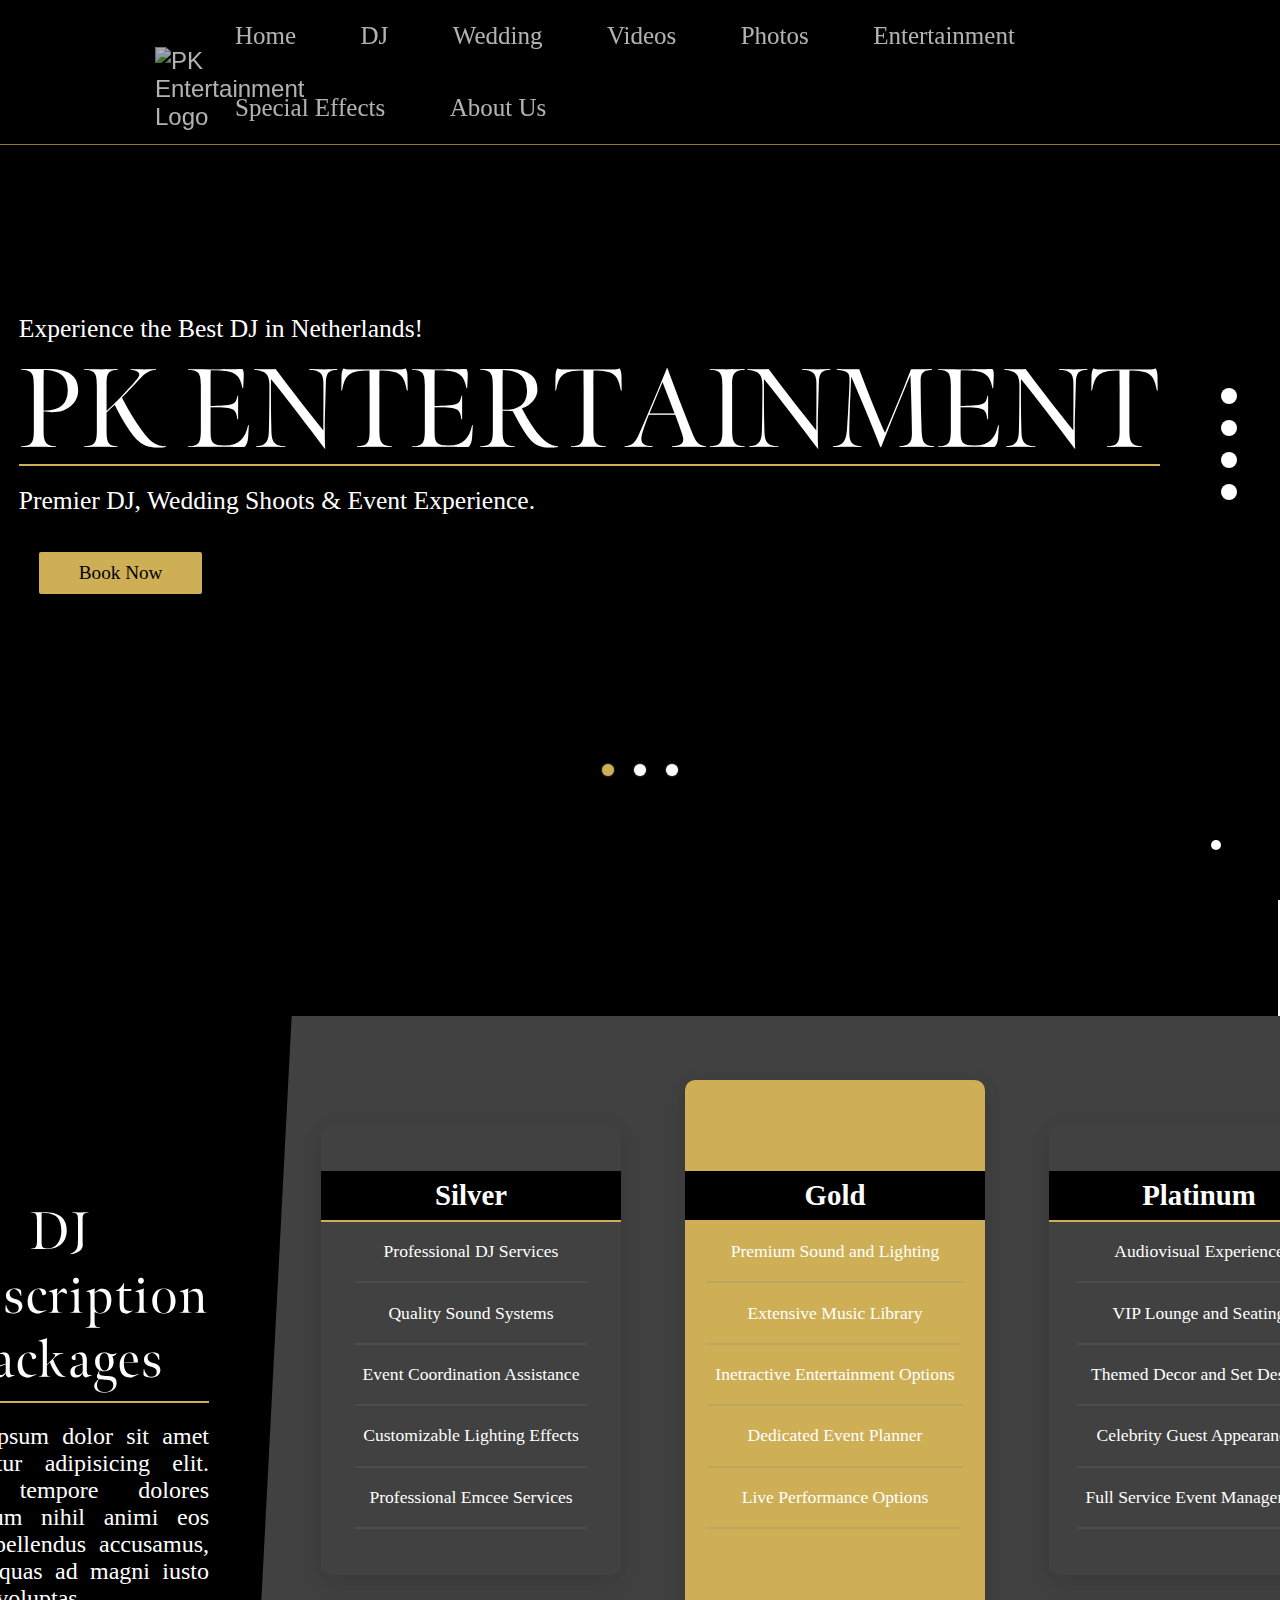
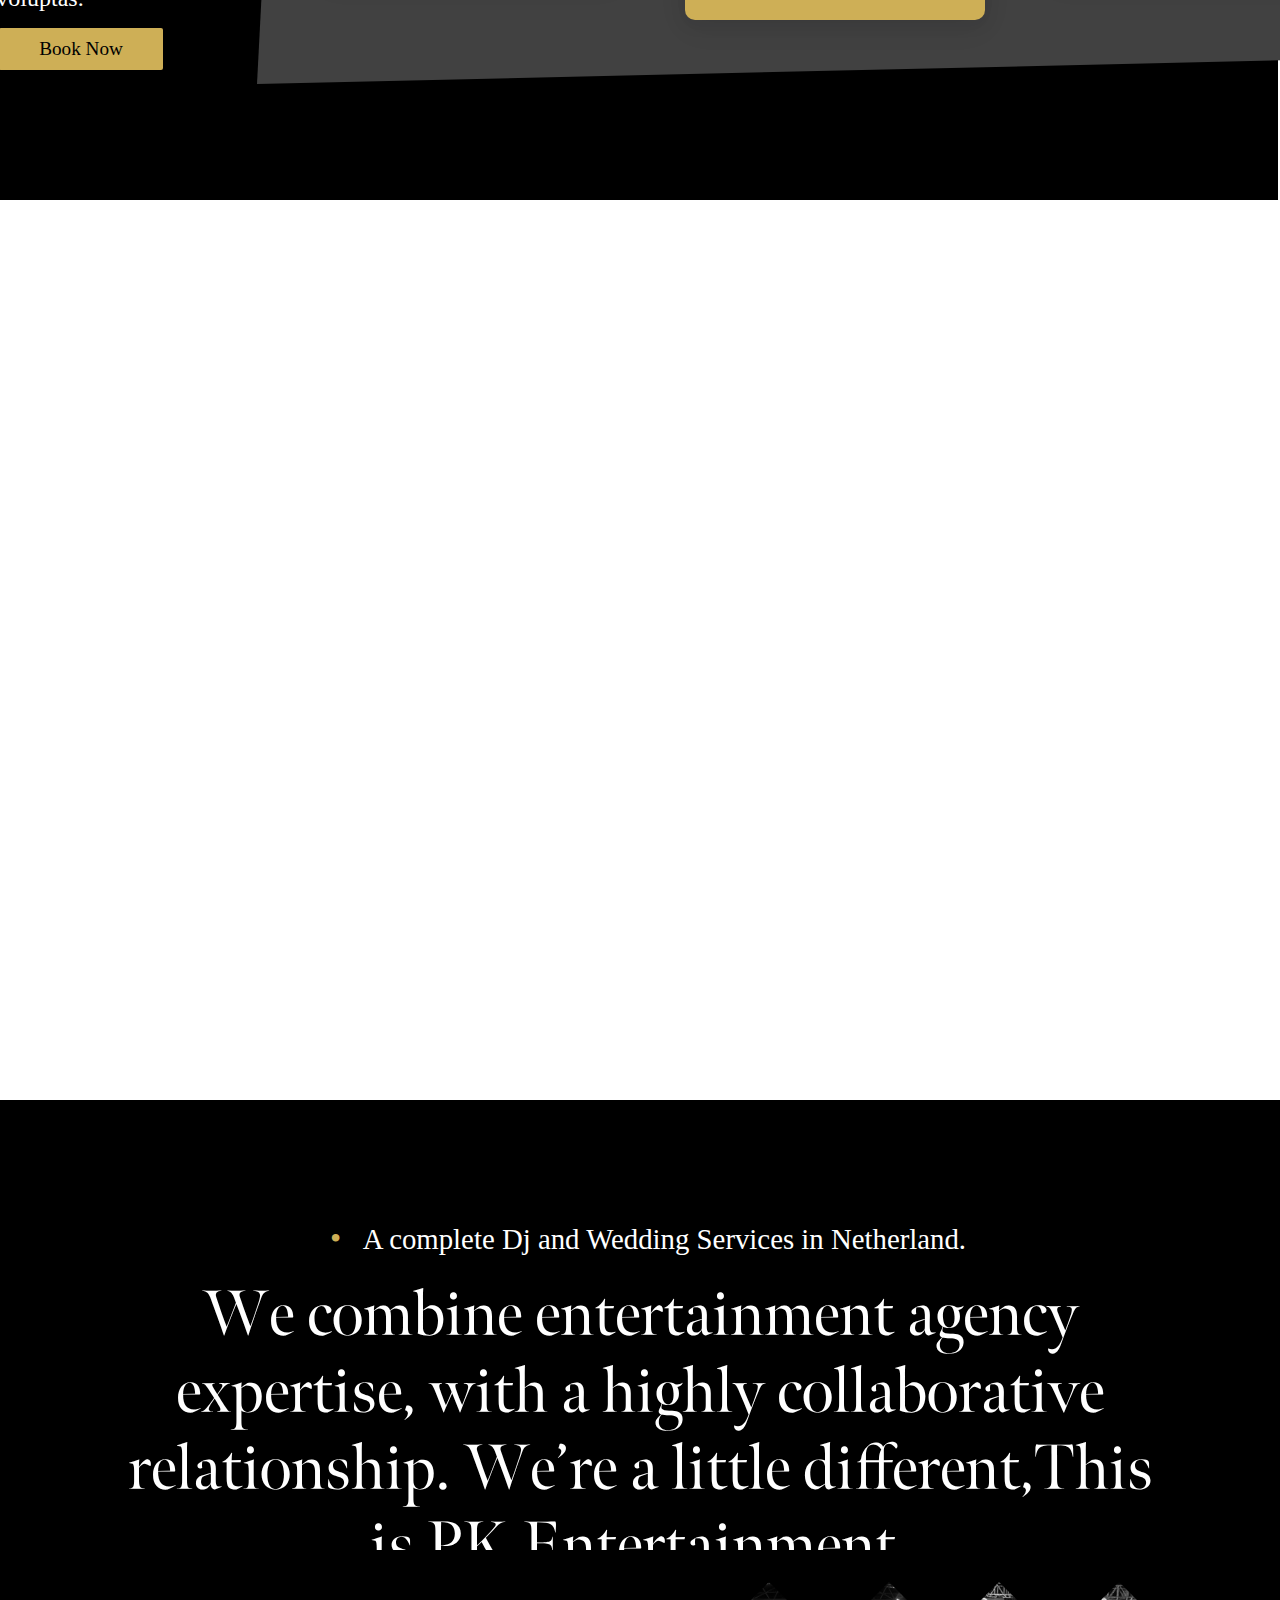
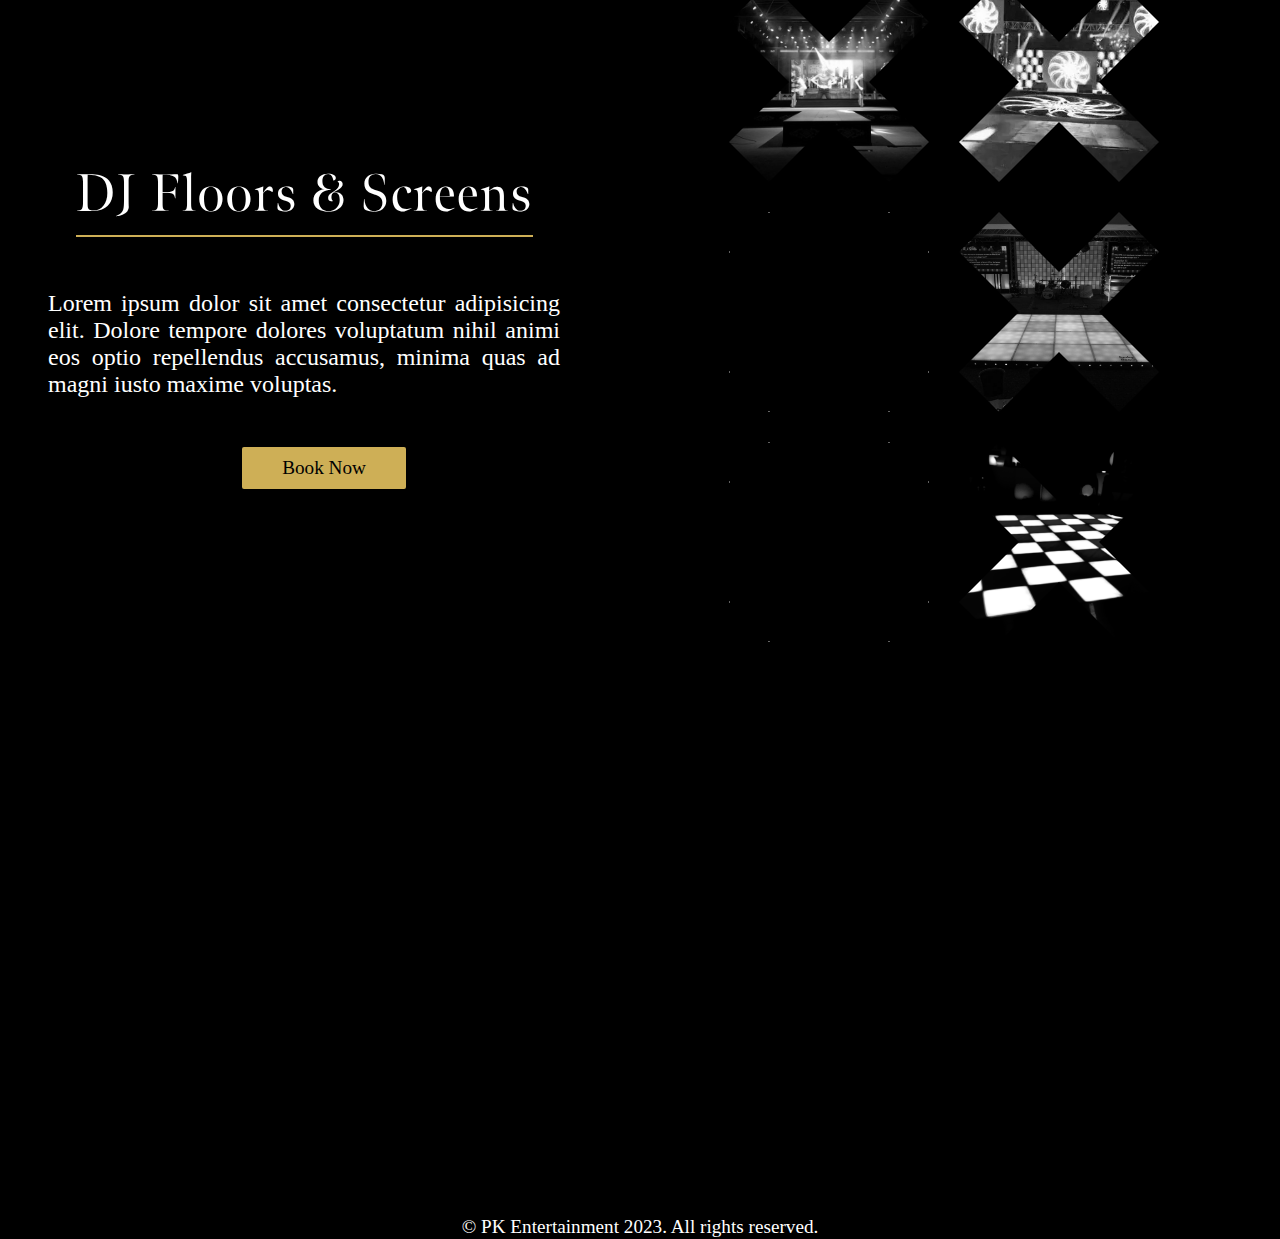
==== index.html @ a58363ce "Update index.html" ====
<!DOCTYPE html>
<html lang="en">

<head>
    <meta charset="UTF-8">
    <meta name="viewport" content="width=device-width, initial-scale=1.0">
    <meta name="description" content="Brief project description">
    <meta name="keywords" content="project, key, words">
    <meta name="author" content="Your Name">
    <title>PK ENTERTAINMENT DJ</title>
    <link rel="icon" href="https://i.postimg.cc/yYd5g7Jz/PK-Entertainment-Logo.png" type="image/png">
    <link rel="stylesheet" href="./css/style2.css">
    <link href="https://cdn.jsdelivr.net/npm/remixicon@3.5.0/fonts/remixicon.css" rel="stylesheet">
    <link rel="stylesheet" href="https://cdn.jsdelivr.net/npm/swiper@10/swiper-bundle.min.css" />
    <!-- Additional meta tags, stylesheets, or scripts go here -->
</head>

<body>
    <header>
        <figure>
            <img src="https://i.postimg.cc/yYd5g7Jz/PK-Entertainment-Logo.png" alt="PK Entertainment Logo">
        </figure>
        <nav>
            <ul>
                <li><a href="#home">Home</a></li>

                <li>
                    <a href="#about">DJ</a>
                    <ul class="submenu">
                        <li><a href="#DJ-packages">Packages</a></li>
                        <li><a href="#DJ-floors">Floors</a></li>
                        <li><a href="#DJ-floors">Screen</a></li>
                        <li><a href="#DJ-floors">Rentals</a></li>
                    </ul>
                </li>

                <li>
                    <a href="#wedding">Wedding</a>
                    <ul class="submenu">
                        <li><a href="./wedding.html">Pre-Wedding Shoots</a></li>
                        <li><a href="#">Videos</a></li>
                        <li><a href="#">Photography</a></li>
                    </ul>
                </li>

                <li>
                    <a href="#services">Videos
                        <ul class="submenu">
                            <li><a href="#">Wedding</a></li>
                            <li><a href="#">Events</a></li>
                            <li><a href="#">Music</a></li>
                            <li><a href="#">Promo</a></li>
                        </ul>
                    </a>
                </li>
                <li>
                    <a href="#contact">Photos</a>
                    <ul class="submenu">
                        <li><a href="#">Wedding</a></li>
                        <li><a href="#">Events</a></li>
                        <li><a href="#">Music</a></li>
                        <li><a href="#">Promo</a></li>
                    </ul>
                </li>
                <li>
                    <a href="#entertainment">Entertainment</a>
                    <ul class="submenu">
                        <li><a href="#">Dhol</a></li>
                        <li><a href="#">Bhangra</a></li>
                        <li><a href="#">Saxophone</a></li>
                        <li><a href="#">Live Band</a></li>
                        <li><a href="#">Belly Dance</a></li>
                        <li><a href="#">Bollywood Dance</a></li>
                    </ul>
                </li>
                <li>
                    <a href="#specialeffects">Special Effects</a>
                    <ul class="submenu">
                        <li><a href="#">Sparker</a></li>
                        <li><a href="#">CO2 Gun & CO2Z</a></li>
                        <li><a href="#">Confettie</a></li>
                        <li><a href="#">Belly Dance</a></li>
                        <li><a href="#">Smoke Machine</a></li>
                    </ul>
                </li>
                <li><a href="#aboutus">About Us</a></li>
            </ul>
        </nav>

    </header>
    <nav class="navbar">
        <!-- <div class="logo"> -->


        <!-- </div> -->

        <!-- <div class="homeicons">
            <i class="ri-instagram-line"></i>
            <i class="ri-linkedin-fill"></i>
            <i class="ri-youtube-fill"></i>
            <i class="ri-facebook-fill"></i>
        </div> -->
        <div class="hamburger">
            <span class="bar"></span>
            <span class="bar"></span>
            <span class="bar"></span>
        </div>
    </nav>

    <div id="main">
        <section class="PK-Homepage">
            <video class="video-slide active" src="../public/Dj2.mp4" autoplay muted loop></video>
            <video class="video-slide" src="../public/photography.mp4" autoplay muted loop></video>
            <video class="video-slide" src="../public/event2.mp4" autoplay muted loop></video>
            <i class="ri-question-answer-fill"></i>
            <!-- <div class="overlay"></div> -->
            <div class="PKhomepageContents">
                <div class="content active">
                    <h2>Experience the Best DJ in Netherlands!</h2>
                    <h1>PK ENTERTAINMENT</h1>
                    <h2>Premier DJ, Wedding Shoots & Event Experience.</h2>
                    <button>Book Now</button>
                </div>
                <div class="content">
                    <h2>Experience the Best Photography in Netherlands!</h2>
                    <h1>PK ENTERTAINMENT</h1>
                    <h2>Premier DJ, Wedding Shoots & Event Experience.</h2>
                    <button>Book Now</button>
                </div>
                <div class="content">
                    <h2>Experience the Best Event Management in Netherlands!</h2>
                    <h1>PK ENTERTAINMENT</h1>
                    <h2>Premier DJ, Wedding Shoots & Event Experience.</h2>
                    <button>Book Now</button>
                </div>
                <div class="homeicons">
                    <i class="ri-instagram-line"></i>
                    <i class="ri-linkedin-fill"></i>
                    <i class="ri-youtube-fill"></i>
                    <i class="ri-facebook-fill"></i>
                </div>
            </div>
            <div class="slider-navigation">
                <div class="nav-btn active"></div>
                <div class="nav-btn"></div>
                <div class="nav-btn"></div>
            </div>
            <i class="ri-arrow-down-line"></i>
        </section>

        <section id="DJ-packages">
            <div class="DJ-packagesDetails">
                <h2>DJ Subscription Packages</h2>
                <h5>Lorem ipsum dolor sit amet consectetur adipisicing elit. Dolore tempore dolores voluptatum nihil
                    animi eos optio repellendus accusamus, minima quas ad magni iusto maxime voluptas.</h5>
                <button>
                    Book Now
                </button>
            </div>
            <div class="subscriptions">
                <div class="box">
                    <h2>Silver</h2>
                    <ul>
                        <li>
                            <h3>Professional DJ Services</h3>
                        </li>
                        <li>
                            <h3>Quality Sound Systems</h3>
                        </li>
                        <li>
                            <h3>Event Coordination Assistance</h3>
                        </li>
                        <li>
                            <h3>Customizable Lighting Effects</h3>
                        </li>
                        <li>
                            <h3>Professional Emcee Services</h3>
                        </li>

                    </ul>
                </div>
                <div class="box">
                    <h2>Gold</h2>
                    <ul>
                        <li>
                            <h3>Premium Sound and Lighting</h3>
                        </li>
                        <li>
                            <h3>Extensive Music Library</h3>
                        </li>
                        <li>
                            <h3>Inetractive Entertainment Options</h3>
                        </li>
                        <li>
                            <h3>Dedicated Event Planner</h3>
                        </li>
                        <li>
                            <h3>Live Performance Options</h3>
                        </li>
                    </ul>
                </div>
                <div class="box">
                    <h2>Platinum</h2>
                    <ul>
                        <li>
                            <h3>Audiovisual Experience</h3>
                        </li>
                        <li>
                            <h3>VIP Lounge and Seating</h3>
                        </li>
                        <li>
                            <h3>Themed Decor and Set Design</h3>
                        </li>
                        <li>
                            <h3>Celebrity Guest Appearances</h3>
                        </li>
                        <li>
                            <h3>Full Service Event Management</h3>
                        </li>
                    </ul>
                </div>
            </div>
        </section>

        <section>
            <div id="videocontent">
            </div>
        </section>

        <section class="shortabout">
            <div class="sub-shortaboutdiv">
                <h2> <span>•</span> A complete Dj and Wedding Services in Netherland.</h2>
                <h3>We combine entertainment agency expertise, with a
                    highly collaborative relationship. We’re
                    a little different,This is PK Entertainment.
                </h3>
            </div>
        </section>

        <section id="DJ-floors">
            <div class="DJ-packagesDetails">
                <h2>DJ Floors & Screens</h2>
                <h5>Lorem ipsum dolor sit amet consectetur adipisicing elit. Dolore tempore dolores voluptatum nihil
                    animi eos optio repellendus accusamus, minima quas ad magni iusto maxime voluptas.</h5>
                <button>
                    Book Now
                </button>
            </div>
            <div class="floorsImagesDiv">
                <div class="floors-images">
                    <img src="../public/pics/01.jpg" alt="">
                </div>
                <div class="floors-images">
                    <img src="../public/pics/02.webp" alt="">
                </div>
                <div class="floors-images">
                    <img src="../public/pics/03.jpg" alt="">
                </div>
                <div class="floors-images">
                    <img src="../public/pics/04.jpg" alt="">
                </div>
                <div class="floors-images">
                    <img src="https://i.gifer.com/7SBh.gif" alt="">
                </div>
                <div class="floors-images">
                    <img src="../public/pics/06.jpeg" alt="">
                </div>
            </div>
        </section>


        <section id="Blogshome">
            <h4>Recent Blogs & Mashups</h4>
            <div id="maine">

                <!-- Loader -->
                <div id="loaderContainer" class="loader-container">
                    <div class="loader"></div>
                </div>

                <!-- Swiper -->
                <div class="swiper mySwiper">
                    <div id="image-container" class="swiper-wrapper">

                    </div>
                    <div class="swiper-pagination"></div>
                </div>

                <!-- Swiper JS -->
            </div>
        </section>

    </div>

    <footer>
        <p>&copy; PK Entertainment 2023. All rights reserved.</p>
    </footer>
    <script src="https://cdn.jsdelivr.net/npm/swiper@10/swiper-bundle.min.js"></script>
    <script src="../js/script.js"></script>
    <script src="../js/navbar.js"></script>
    <!-- Additional scripts or links to scripts go here -->

</body>

</html>
---- css/style2.css ----
*{
    margin: 0;
    padding: 0;
    box-sizing: border-box;
    outline: none;
}

body,html{
    height: 100%;
    width: 100%;
    font-family: "Oswald", sans-serif;
    scroll-behavior: smooth;
}

@font-face {
    font-family: "FSP DEMO - Dashiell Fine";
    src: url("../fonts/Fontspring-DEMO-dashiellfine-regular-2.woff") format("woff");
    font-weight: normal;
    font-style: normal;
  }
  
  @font-face {
    font-family: "MenoBanner";
    src: url("../fonts/MenoBanner-Regular.woff") format("woff");
    font-weight: normal;
    font-style: normal;
  }


figure {
    height: 50px;
    margin-left: 55px;
    width: 50px;
    color: white;
    font-size: 1.5em;
    z-index: 9999;
  }
  
  figure img {
    height: 100%;
    width: 100%;
  }

header{
    position: fixed;
    display: flex;
    align-items: center;
    justify-content: space-between;
    width: 100%;
    padding: 0 100px;
    border-bottom: 1px solid #ceaf56;
    z-index: 999;
  background-color: rgb(0, 0, 0);
  opacity: 0.7;

}

header ul li{
    display: inline-block;
    list-style: none;
    margin: 0 30px;
}

header ul li:last-child{
    margin-right: 0;
}

header ul li a{
    text-decoration: none;
    color: #ffffff;
    padding: 22px 0;
    display: inline-block;
    transition: all ease 0.3s;
  font-family: "FSP DEMO - Dashiell Fine";
  font-weight: 100;

    font-size: 25px;
}

header ul li a:hover{
    color: #ceaf56;
}

/* Submenu style  */

header ul .submenu{
    position: absolute;
    width: 220px;
    background-color: #000000;
    box-shadow: 0 20px 45px #00000020;
    margin-top: -200px;
    opacity: 0;
    z-index: -999;
    transition: all ease 0.5s;
}

header ul li:hover .submenu{
    z-index: 99;
    opacity: 1;
    margin-top: 0;
}

header ul .submenu li{
    margin: 0;
    width: 100%;
}

header ul .submenu li a{
    padding: 15px 20px;
    display: inline-block;
    width: 100%;
    font-size: 20px;
}






.PK-Homepage {
    position: relative;
    height: 100vh;
    width: 100%;
    /* background-image: url("https://images.unsplash.com/photo-1517814761483-6769dab4e9c0?ixlib=rb-4.0.3&ixid=M3wxMjA3fDB8MHxwaG90by1wYWdlfHx8fGVufDB8fHx8fA%3D%3D&auto=format&fit=crop&w=1374&q=80"); */
    /* background-size: cover; */
    /* background-position: center; */
    background-color: #ceaf56;
    overflow: hidden;
    display: flex;
    align-items: center;
    justify-content: center;
    flex-direction: column;
  }

  .PK-Homepage:before{
    z-index: 777;
    content: "";
    position: absolute;
    background:#ceaf56;
    width: 100%;
  }
  
  .PK-Homepage video{
    z-index: 000;
    position: absolute;
    top: 0;
    left: 0;
    width: 100%;
    height: 100%;
    object-fit: cover;
  
  }
  
  .overlay {
    position: absolute;
    height: 100%;
    width: 100%;
    background-color: black;
    opacity: 0.6;
    z-index: 1;
  }

  .PKhomepageContents{
    display: flex;
    align-items: center;
    justify-content: space-around;
    width: 100%;
  }
  
  .content {
    position: relative;
    /* display: inline-block; */
    text-align: start;
    z-index: 9;
    display: none;
  }
  .content.active{
    display: block;
  }
   h1 {
    font-family: "MenoBanner";
    display: inline-block;
    line-height: 0.9em;
    color: white;
    font-size: 7rem;
    font-weight: 200;
    border-bottom: 2px solid #ceaf56;
    margin: 0;
    z-index: 99999;
  }
  
  .content h2 {
    font-family: "FSP DEMO - Dashiell Fine";
    color: white;
    font-size: 1.6rem;
    font-weight: 300;
    margin: 20px 0;
  }
  
   button {
    position: relative;
    padding: 10px 40px;
    font-size: 1.2rem;
    font-family: "FSP DEMO - Dashiell Fine";
    background-color: #ceaf56;
    border: none;
    border-radius: 2px;
    left: 20px;
    margin-top: 1rem;
    cursor: pointer;
  }

  button:hover{
    background-color: white;
    color: #000;
  }
  
  .slider-navigation{
    z-index: 888;
    position: relative;
    display: flex;
    justify-content: center;
    align-items: center;
    transform: translateY(80px);
    top: 10vh;
    /* margin-bottom: 1px; */
  }

  .slider-navigation .nav-btn{
    width: 12px;
    height: 12px;
    background: #fff;
    border-radius: 50%;
    cursor: pointer;
    box-shadow: 0 0 2px rgba(255, 255, 255, 0.5);
    transition: 0.3s ease;
  }

  .slider-navigation .nav-btn.active{
    background: #ceaf56;
  }

  .slider-navigation .nav-btn:not(:last-child){
    margin-right: 20px;
  }

  .slider-navigation .nav-btn:hover{
    transform: scale(1.2);
  }

  .video-slide{
    position: absolute;
    width: 100%;
    clip-path: circle(0% at 0 50%);
  }

  .video-slide.active{
    clip-path: circle(150% at 0 50%);
    transition: 2s ease;
    transition-property: clip-path;
  }

  .ri-question-answer-fill {
    position: fixed;
    left: 100px;
    bottom: 60px;
    font-size: 3rem;
    color: #fff;
    z-index: 99;
  }
  
  .ri-arrow-down-line {
    position: absolute;
    bottom: 5%;
    left: 95%;
    transform: translate(-50%, -50%);
    font-size: 2rem;
    color: #fff;
    padding: 5px;
    border-radius: 50%;
    color: #000;
    background-color: #fff;
    z-index: 99;
  }
  
  #videocontent {
    height: 100vh;
    width: 100%;
    overflow: hidden;
    background-image: url("https://images.unsplash.com/photo-1623099405608-83508f309cc2?ixlib=rb-4.0.3&ixid=M3wxMjA3fDB8MHxwaG90by1wYWdlfHx8fGVufDB8fHx8fA%3D%3D&auto=format&fit=crop&w=2070&q=80");
  }
  
  iframe {
    width: 300%;
    height: 100%;
    margin-left: -100%;
    border: none;
  }
  
  .videoevent-div {
    position: relative;
    overflow: hidden;
    height: 110%;
    width: 100%;
    background-color: transparent;
    pointer-events: none;
    box-shadow: rgba(241, 3, 3, 0.35) 0px 5px 15px;
  }
  
  .shortabout {
    position: relative;
    height: 50vh;
    width: 100%;
    background-color: #896caa;
    display: flex;
    align-items: center;
    justify-content: center;
    overflow: hidden;
  }
  
  .sub-shortaboutdiv {
    position: relative;
    height: 100%;
    width: 100%;
    background-color: rgb(0, 0, 0);
    padding: 100px;
    text-align: center;
  }
  
  .shortabout h2 {
    font-family: "FSP DEMO - Dashiell Fine";
    color: white;
    font-size: 1.8rem;
    font-weight: 100;
    margin: 20px 0;
    display: inline-block;
    text-align: center;
  }
  
  .shortabout span {
    font-size: 2rem;
    margin: 0 1rem;
    color: #ceaf56;
  }
  
  .shortabout h3 {
    font-family: "MenoBanner";
    color: white;
    font-size: 4rem;
    font-weight: 100;
    text-align: center;
    margin: 0;
  }
  
  #Newsletter {
    position: relative;
    /* height: 40vh; */
    width: 100%;
    display: flex;
    align-items: flex-start;
    justify-content: space-around;
    background-color: #1a1717;
    z-index: 999;
    overflow: hidden;
  }
  
  #Newsletter h2 {
    font-family: "MenoBanner";
    display: inline-block;
    line-height: 0.9em;
    color: white;
    font-size: 2rem;
    font-weight: 200;
    border-bottom: 2px solid #ceaf56;
    margin: 0;
  }
  
  .homeicons {
    margin: 1rem;
    display: flex;
    align-items: center;
    justify-content: center;
    flex-direction: column;
    z-index: 999;
    cursor: pointer;
  }

  .clmn .homeicons{
    flex-direction: row;
  }
  
  .homeicons i {
    font-size: 1.3rem;
    margin: 0.5rem;
    padding: 0.5rem;
    background-color: #fff;
    border-radius: 50%;
    color: #000;
  }
  
  .col1 {
    display: flex;
    align-items: center;
    justify-content: center;
    flex-direction: column;
  }
  
  .clmn {
    color: #fff;
  }
  
  .clmn h3 {
    font-family: "MenoBanner";
    font-weight: 500;
    font-size: 1.8rem;
    color: #ceaf56;
  }
  
  .clmn h5 {
    font-family: "FSP DEMO - Dashiell Fine";
    font-weight: 200;
    font-size: 1rem;
    cursor: pointer;
  }
  
  #newsletterbtn {
    display: flex;
    align-items: center;
    justify-content: center;
    flex-direction: column;
  }
  
  #newsletterbtn input {
    background: none;
    border: none;
    border-bottom: 1px solid #fff;
    text-align: center;
    font-size: 1rem;
    color: white;
    font-family: "FSP DEMO - Dashiell Fine";
    padding: 0.5rem 1rem;
  }
  
  #newsletterbtn button {
    margin: 0.5rem;
    padding: 0.5rem 1rem;
    font-family: "MenoBanner";
    cursor: pointer;
  }
  
  footer {
    text-align: center;
    background-color: black;
    color: #fff;
    padding: 0.1rem;
    font-size: 1.2rem;
    font-family: "FSP DEMO - Dashiell Fine";
  }
  
  .packagesDetails {
    height: 100vh;
    width: 100%;
    display: flex;
    align-items: center;
    justify-content: center;
    flex-direction: column;
    background-color: rgb(255, 255, 255);
  }
  
  .packagesDetails h1 {
    font-size: 4rem;
    margin-top: 8rem;
    color: #000;
  }
  
  



  /* Dj Packages css  */

  #DJ-packages{
    height: 100vh;
    background-color: #000000;
    display: flex;
    align-items: center;
    justify-content: center;
    border-right: 2px solid white;
    padding: 0 20px;
  }

  .DJ-packagesDetails{
    height: 450px;
    width: 800px;
    /* background-color: #636262; */
    padding:3rem;
    /* border-radius: 50px 10px; */
    
    display: flex;
    align-items: center;
    justify-content: space-between;
    flex-direction: column;
  }

  #DJ-floors{
    display: flex;
  }


  .DJ-packages h2,.DJ-packagesDetails h2{
    font-family: "MenoBanner";
    color: rgb(255, 255, 255);
    font-size: 3.3rem;
    letter-spacing: 2px;
    font-weight: 300;
    padding: 0.5rem 0;
    margin: 20px 0;
    text-align: center;
    border-bottom: 2px solid #ceaf56;
  }

  .DJ-packages h5, .DJ-packagesDetails h5{
    font-size: 1.5rem;
    text-align: justify;
    font-family: "FSP DEMO - Dashiell Fine";
    color: rgb(255, 255, 255);
    font-weight: 300;
  }

  .subscriptions {
    display: flex;
    align-items: center;
    justify-content: center;
    background-color: #414141;
    padding: 2rem;
    cursor: pointer;
    transition: 2s ease;
    clip-path: polygon(3% 0, 100% 0%, 100% 96%, 0% 100%);
  }
  /* .subscriptions:hover{
    clip-path: polygon(25% 0%, 100% 0%, 100% 100%, 25% 100%, 0% 50%);
    transition: 2s ease;
  } */
  .box {
    height: 450px;
    width: 300px;
    margin: 2rem;
    text-align: center;
    /* padding: 2rem; */
    box-shadow: rgba(17, 17, 26, 0.1) 0px 4px 16px, rgba(17, 17, 26, 0.05) 0px 8px 32px;
    background-color: #000000;
    display: flex;
    align-items: center;
    justify-content: center;
    flex-direction: column;
    border-radius: 10px;
    transition: 1s ease-in-out;
  }
  
  .box ul {
    text-align: center;
    padding: 0;
  }

  .box ul li{
    text-decoration: none;
    list-style: none;
  }

  .box h2 {
    background-color: #000000;
    width: 100%;
    font-size: 1.8rem;
    padding: 0.5rem 0;
    color: #fff;
    font-family: "FSP DEMO - Dashiell Fine";
    border-bottom: 2px solid #ceaf56;
    /* border-radius: 10px; */
  }
  
  .box ul li h3 {
    text-align: center;
    color: #fff;
    padding: 1.2rem 0.5rem;
    border-bottom: 2px solid rgba(124, 124, 124, 0.2);
    font-family: "FSP DEMO - Dashiell Fine";
    font-size: 1.1rem;
    font-weight: 100;
    transition: 1s ease-in-out;
  }
  
  .box:hover{
    background-color: #ffffff;
    color: rgb(0, 0, 0);
    transform: scale(1.1); 
}

.box:hover h3{
    font-size: 1.2rem; 
    font-weight: 500;
    color: #000;
    border-bottom: 1px solid black; /* Change rgba(124, 124, 124, 0.2) to black */
}
  .box:hover h2{
    border-bottom: none;
  }
  .box:not(:hover) {
    background-color: initial; /* Apply default color for non-hovered boxes */
}
  .box:nth-child(2) {
    height: 60vh;
    background-color: #ceaf56;
  }

  
  .box:nth-child(2) h2 {
    width: 100%;
    background-color: rgb(0, 0, 0);
    color: #fffefe;
  }
  
  #DJ-floors{
    /* height: 80vh; */
    background-color: #000;
    display: flex;
    align-items: center;
    justify-content: center;
    color: #fff;
  }

  .floorsImagesDiv{
    width: 900px;
    padding: 2rem;
    display: flex;
    align-items: center;
    justify-content: center;
    gap: 30px;
    flex-wrap: wrap;    
    
    /* background-color: rgb(255, 255, 255); */
  }

  .floors-images{
    height: 200px;
    width: 200px;
    clip-path: polygon(20% 0%, 0% 20%, 30% 50%, 0% 80%, 20% 100%, 50% 70%, 80% 100%, 100% 80%, 70% 50%, 100% 20%, 80% 0%, 50% 30%);
    transition: 0.5s ease-in-out;
    cursor: pointer;
    overflow: hidden;
    border-radius: 5px;
  }

  .floors-images img{
    height: 100%;
    width: 100%;
    object-fit: cover;
    object-position: center;
    transition: 0.5s ease-in-out;
    filter: grayscale(100%);
  }

  .floors-images:hover{
    height: 300px;
    width: 300px;
    clip-path: polygon(0 0, 0% 20%, 0 50%, 0 100%, 20% 100%, 53% 100%, 80% 100%, 100% 100%, 100% 47%, 100% 20%, 100% 0, 52% 0);
  }

  .floors-images img:hover{
    scale: 1.2;
    filter: grayscale(0%);
  }

  .rentsImageDiv{
    height: 400px;
    width: 550px;
  }

  .rentsImageDiv img{
    height: 100%;
    width: 100%;
  }



  
/* Blogs section starts here  */
#Blogshome{
    position: relative;
    width: 100%;
    padding: 4vh;
    overflow: hidden;
    background-color: #000000;
  }
  #Blogshome h2,.lefteve h1, #Chooseus h1,.wedcontenthead h1{
    font-size: 5vw;
    color: #fff;
    font-family: "Impacted";
    display: inline-block;
    letter-spacing: 4px;
    text-transform: uppercase;
    border-bottom: 1px solid #9ef01a;
    line-height: 6vw;
  }
  
  .blogshomeh3{
    padding: 4vh;
    border-bottom: 2px solid #9ef01a;
    border-radius:25px;
  }
  
  .blogshomeh3 h3{
    color: #f3f3f3;
    font-family:"Monoto";
    font-weight: 200;
    font-size: 3vh;
    text-align: center;
    overflow: hidden;
  }

  
  #maine{
  display: flex;
  height: 50vh;
  align-items: center;
  justify-content: center;
  /* gap: 50px; */
  width: 100%;
  /* background-color: rgb(33, 152, 78); */
}

body{
  -ms-overflow-style: none;

}

.my-container-div{
  /* height: 20vh; */
  display: flex;
  width: 100%;
  /* background-color: red; */
  overflow-x: scroll;
 -ms-overflow-style: none;
 overflow: hidden;
}

.my-container-div::-webkit-scrollbar{
  display: none;
}

.my-div{
    border: 2px solid black;
    padding: 10px;
    height: 100%;
    width: 100%;
    display: flex;
    align-content: center;
    justify-content: center;
    flex-direction: column;
    /* background-color: red; */
    text-align: center;
}

.swiper {
  width: 100%;
  height: 100%;
  /* background-color: #342020; */
  overflow: hidden;
}

.swiper-slide {
  position: relative;
  width: 100%;
  text-align: center;
  font-size: 18px;
  /* background: #ba6464; */
  display: flex;
  justify-content: center;
  flex-direction: column;
  align-items: center;
}
.swiper-slide h1{
  color: #fff;
  font-family:"Monoto";

  font-weight: 300;
}
.swiper-slide p{
  color: #fff;
  font-family:"Monoto";
  font-weight: 200;
}

.swiper-slide button{
  padding: 0 4vh;
}
.swiper-slide img {
  display: block;
  width: 100%;
  height: 100%;
  object-fit: cover;
}


.imagediv {
  overflow: hidden;
  height: 30vh;
  width: 90%;
  /* Keep it the right aspect-ratio */
  aspect-ratio: 16/9;
  /* No clicking/hover effects */
  pointer-events: none;
  box-shadow: rgba(0, 0, 0, 0.35) 0px 5px 15px;
}

iframe {
  /* Extend it beyond the viewport... */
  width: 300%;
  height: 100%;
  /* ...and bring it back again */
  margin-left:-100%;
  border: none;
}



.swiper-pagination-bullet{
  background-color: #fff;
}
.swiper-pagination-bullet-active {
  background-color: #1ddf71 !important;
}

.loader-container {
  width: 100%;
  display: flex;
  justify-content: center;
  align-items: center;
  height: 100%;
}

.loader {
  border: 4px solid #f3f3f3;
  border-top: 4px solid #3498db;
  border-radius: 50%;
  width: 50px;
  height: 50px;
  animation: spin 2s linear infinite;
}

@keyframes spin {
  0% {
    transform: rotate(0deg);
  }

  100% {
    transform: rotate(360deg);
  }
}

  /* gallery css starts here for wedding  */

  .PK-weddingGallery{
    position: relative;
    height: 100%;
    width: 100%;
    display: flex;
    align-items: center;
    justify-content: center;
    overflow: hidden;
  }

  #gallery {
    /* position: absolute; */
    position: relative;
    /* height: 100vh; */
    /* width: 100%; */
    display: flex;
    /* flex-wrap: wrap; */
    align-items: center;
    justify-content: center;
    z-index: 99999999999999999999999999999999999999 9;
    /* background-color: yellow; */
  }
  .f1stclmn,
  .f2ndclmn,
  .f3rdclmn,
  .f4thclmn {
    width: 25vw;
    /* height: 120vh; */
    position: relative;
    display: flex;
    align-items: center;
    justify-content: center;
    flex-direction: column;
  }
  .firstinfirst {
    position: relative;
    height: 100vh;
    width: 25vw;
    /* background-color: rgb(166, 26, 26); */
  }
  .fourthinfirst {
    position: relative;
    height: 50vh;
    width: 25vw;
    /* background-color: #000; */
  }
  
  .first {
    position: relative;
    height: 50vh;
    width: 25vw;
    /* background-color: rebeccapurple; */
  }
  .second {
    height: 50vh;
    width: 25vw;
    /* background-color: rgb(138, 135, 142); */
  }
  .third {
    height: 50vh;
    width: 25vw;
    /* background-color: rgb(83, 153, 51); */
  }
  .f11 {
    background-image: url(https://deco-lov.com/wp-content/uploads/2019/03/7268-min.jpg);
    background-size: cover;
    background-position: center;
  }
  .f21 {
    /* background-color: #daa127; */
  }
  #video {
    position: absolute;
    overflow: hidden;
    height: 50vh;
    width: 25vw;
  }
  video {
    position: static;
    top: 0;
    left: 0;
    width: 100%;
    height: 100%;
    display: block;
    object-fit: cover;
    z-index: -1;
    background-color: #000000;
  }
  .f22 {
    background-color: #fff;
    display: flex;
    align-items: center;
    justify-content: center;
    flex-direction: column;
    text-align: center;
  }
  .f22 h3 {
    font-size: 2rem;
    margin: 1rem 0;
    font-family: gilroy;
    font-weight: 200;
  }
  .f22 h3:nth-last-child(1) {
    font-style: italic;
  }
  .f23 {
    background-image: url(https://images.unsplash.com/photo-1553276706-5ecf65f08b21?ixlib=rb-4.0.3&ixid=MnwxMjA3fDB8MHxwaG90by1wYWdlfHx8fGVufDB8fHx8&auto=format&fit=crop&w=1169&q=80);
    background-size: cover;
    background-position: center;
    animation: f23 10s linear infinite;
  }
  @keyframes f23 {
    100% {
      background-image: url(https://images.unsplash.com/photo-1593968443709-1470ea142ca5?ixlib=rb-4.0.3&ixid=MnwxMjA3fDB8MHxzZWFyY2h8NDB8fHdlZGRpbmclMjBiZWVyfGVufDB8MHwwfHw%3D&auto=format&fit=crop&w=500&q=60);
    }
  }
  .f24 {
    /* background-color: #785ce8; */
  }
  
  .f31 {
    background-image: url(https://images.unsplash.com/photo-1612809078857-31eec7807ed1?ixlib=rb-4.0.3&ixid=MnwxMjA3fDB8MHxwaG90by1wYWdlfHx8fGVufDB8fHx8&auto=format&fit=crop&w=1133&q=80);
    background-size: cover;
    background-position: center;
  }
  .f32 {
    background-image: url(https://images.unsplash.com/photo-1524824267900-2fa9cbf7a506?ixlib=rb-4.0.3&ixid=MnwxMjA3fDB8MHxwaG90by1wYWdlfHx8fGVufDB8fHx8&auto=format&fit=crop&w=1170&q=80);
    background-size: cover;
    background-position: center;
    animation: f32 10s linear infinite;
  }
  @keyframes f32 {
    100% {
      background-image: url(https://images.unsplash.com/photo-1522413452208-996ff3f3e740?ixlib=rb-4.0.3&ixid=MnwxMjA3fDB8MHxwaG90by1wYWdlfHx8fGVufDB8fHx8&auto=format&fit=crop&w=1170&q=80);
    }
  }
  
  .f42 {
    background-image: url(https://images.unsplash.com/photo-1606594443766-318bccedeecc?ixlib=rb-4.0.3&ixid=MnwxMjA3fDB8MHxwaG90by1wYWdlfHx8fGVufDB8fHx8&auto=format&fit=crop&w=1935&q=80);
    background-size: cover;
    background-position: center;
  }
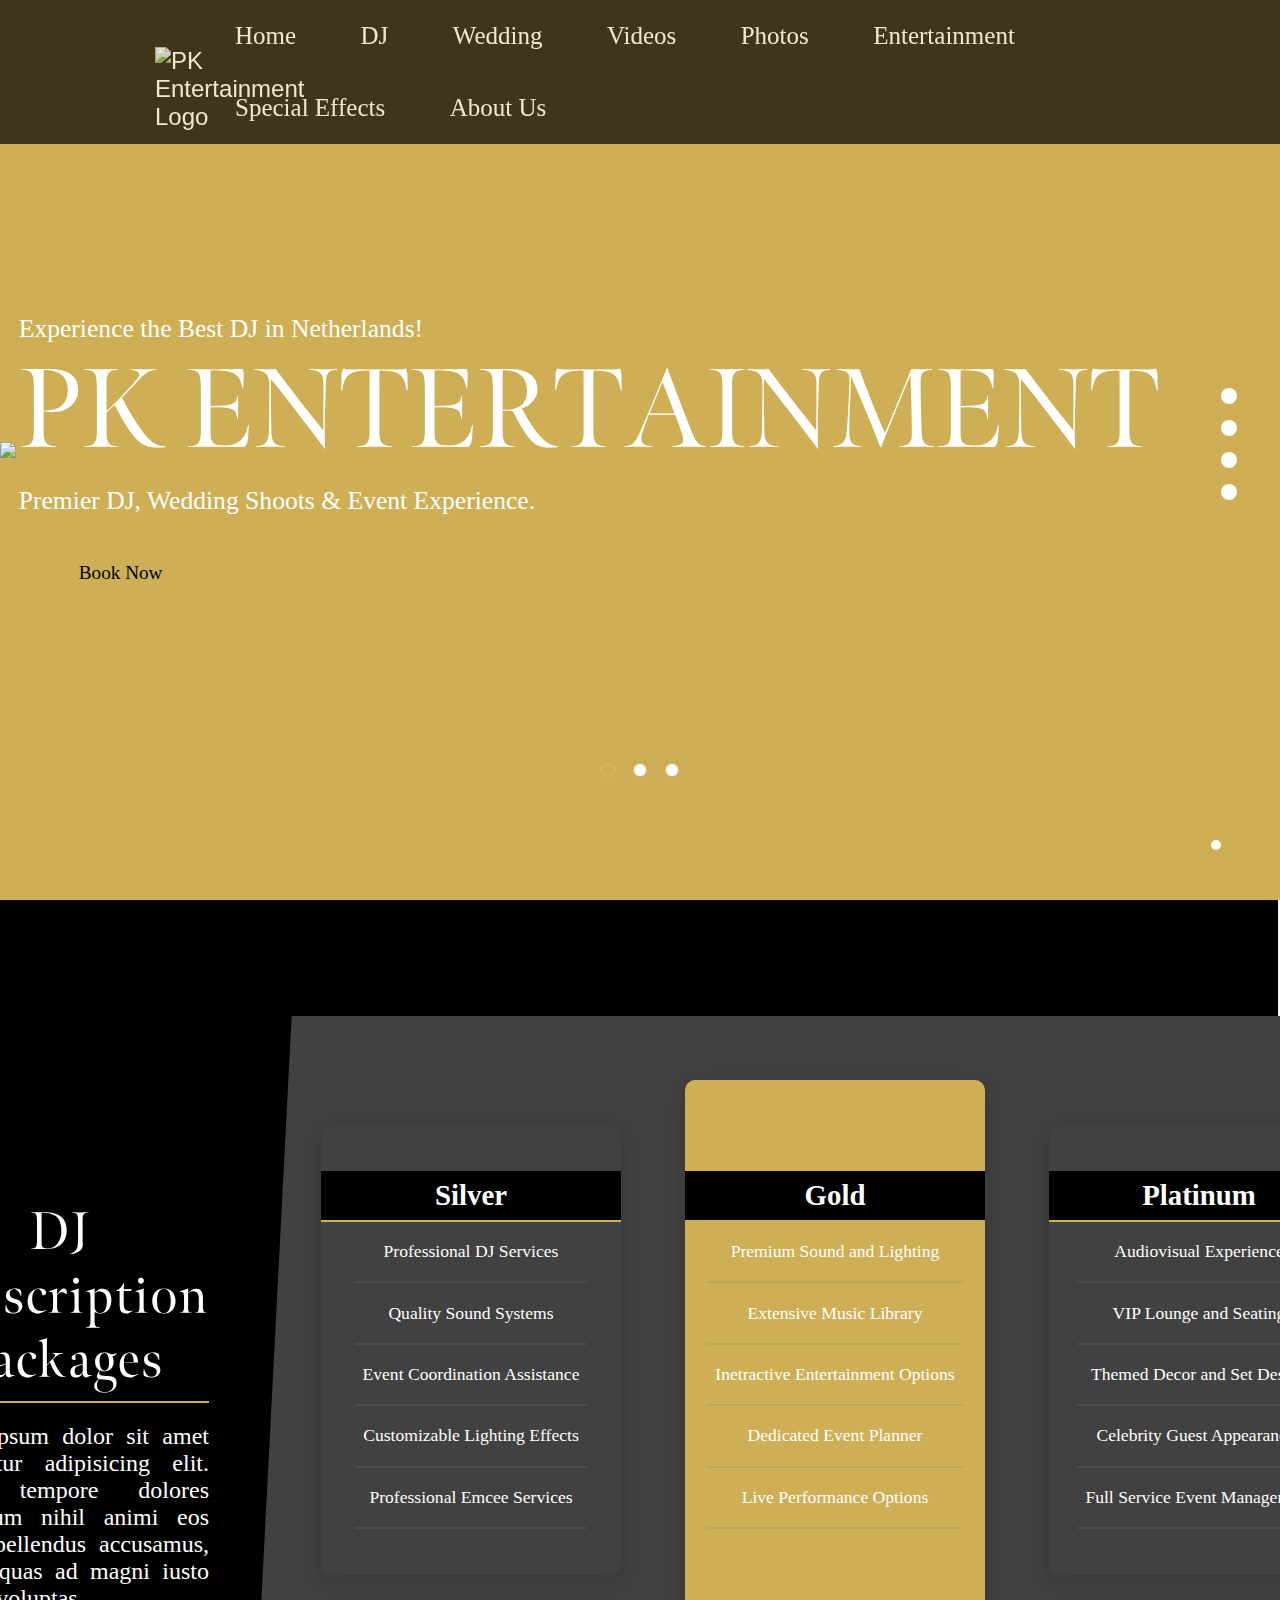
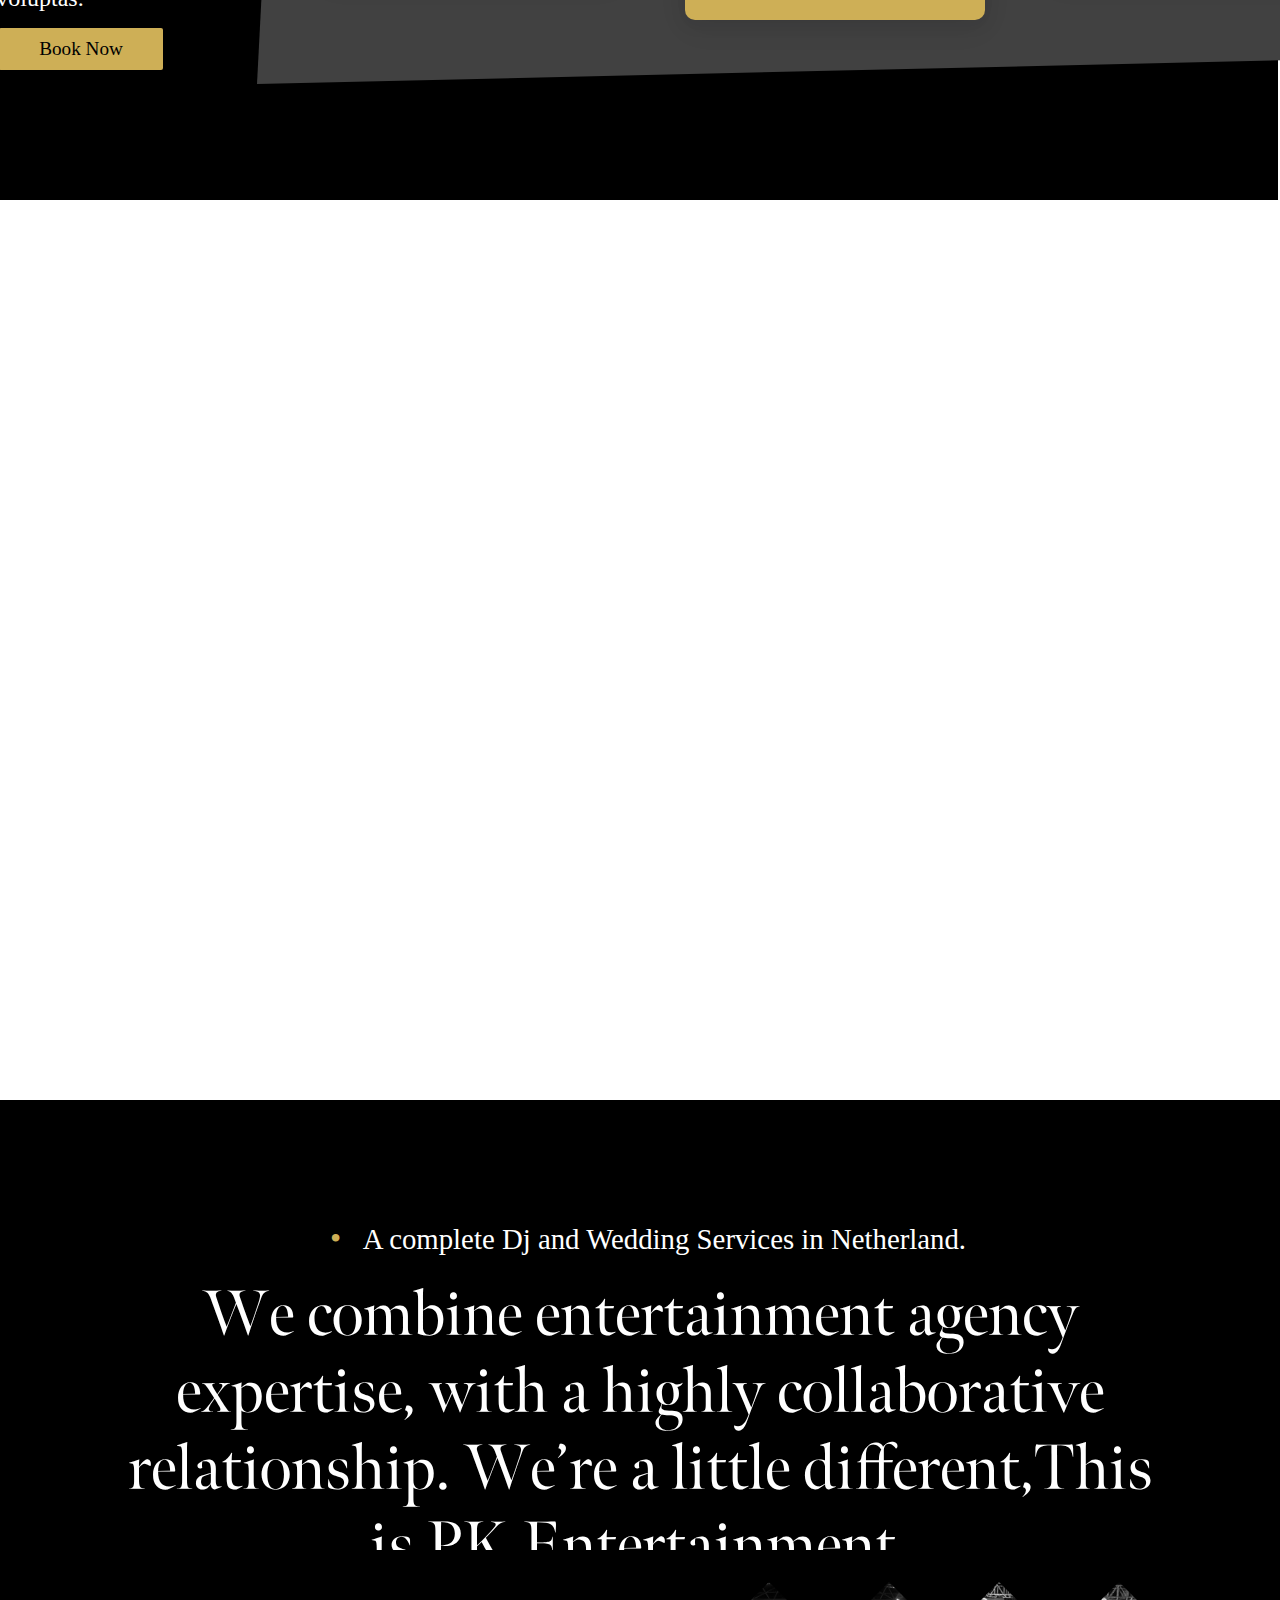
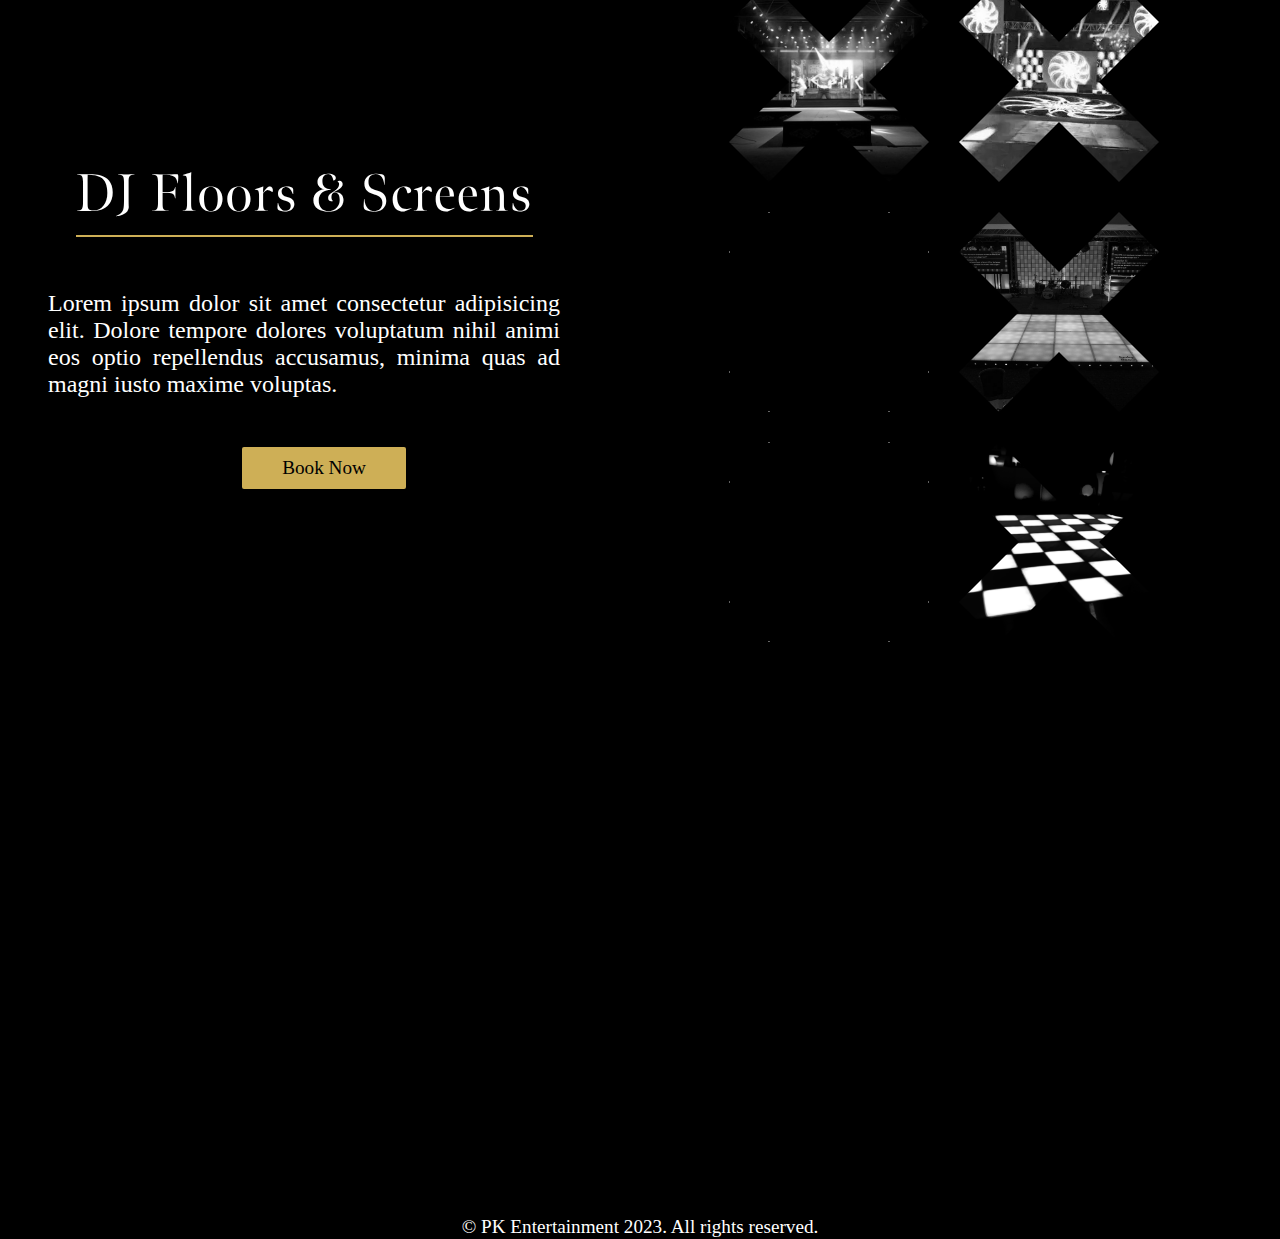
==== commit 2bf4e4b4: "Update index.html" ====
--- a/index.html
+++ b/index.html
@@ -109,9 +109,9 @@
 
     <div id="main">
         <section class="PK-Homepage">
-            <video class="video-slide active" src="../public/Dj2.mp4" autoplay muted loop></video>
-            <video class="video-slide" src="../public/photography.mp4" autoplay muted loop></video>
-            <video class="video-slide" src="../public/event2.mp4" autoplay muted loop></video>
+            <img class="video-slide active" src="https://ibb.co/r07hVnV"></img>
+            <img class="video-slide" src="https://ibb.co/r07hVnV"></img>
+            <img class="video-slide" src="https://ibb.co/r07hVnV"></img>
             <i class="ri-question-answer-fill"></i>
             <!-- <div class="overlay"></div> -->
             <div class="PKhomepageContents">
@@ -248,22 +248,22 @@
             </div>
             <div class="floorsImagesDiv">
                 <div class="floors-images">
-                    <img src="../public/pics/01.jpg" alt="">
-                </div>
-                <div class="floors-images">
-                    <img src="../public/pics/02.webp" alt="">
-                </div>
-                <div class="floors-images">
-                    <img src="../public/pics/03.jpg" alt="">
-                </div>
-                <div class="floors-images">
-                    <img src="../public/pics/04.jpg" alt="">
+                    <img src="./public/pics/01.jpg" alt="">
+                </div>
+                <div class="floors-images">
+                    <img src="./public/pics/02.webp" alt="">
+                </div>
+                <div class="floors-images">
+                    <img src="./public/pics/03.jpg" alt="">
+                </div>
+                <div class="floors-images">
+                    <img src="./public/pics/04.jpg" alt="">
                 </div>
                 <div class="floors-images">
                     <img src="https://i.gifer.com/7SBh.gif" alt="">
                 </div>
                 <div class="floors-images">
-                    <img src="../public/pics/06.jpeg" alt="">
+                    <img src="./public/pics/06.jpeg" alt="">
                 </div>
             </div>
         </section>
@@ -296,8 +296,8 @@
         <p>&copy; PK Entertainment 2023. All rights reserved.</p>
     </footer>
     <script src="https://cdn.jsdelivr.net/npm/swiper@10/swiper-bundle.min.js"></script>
-    <script src="../js/script.js"></script>
-    <script src="../js/navbar.js"></script>
+    <script src="./js/script.js"></script>
+    <script src="./js/navbar.js"></script>
     <!-- Additional scripts or links to scripts go here -->
 
 </body>
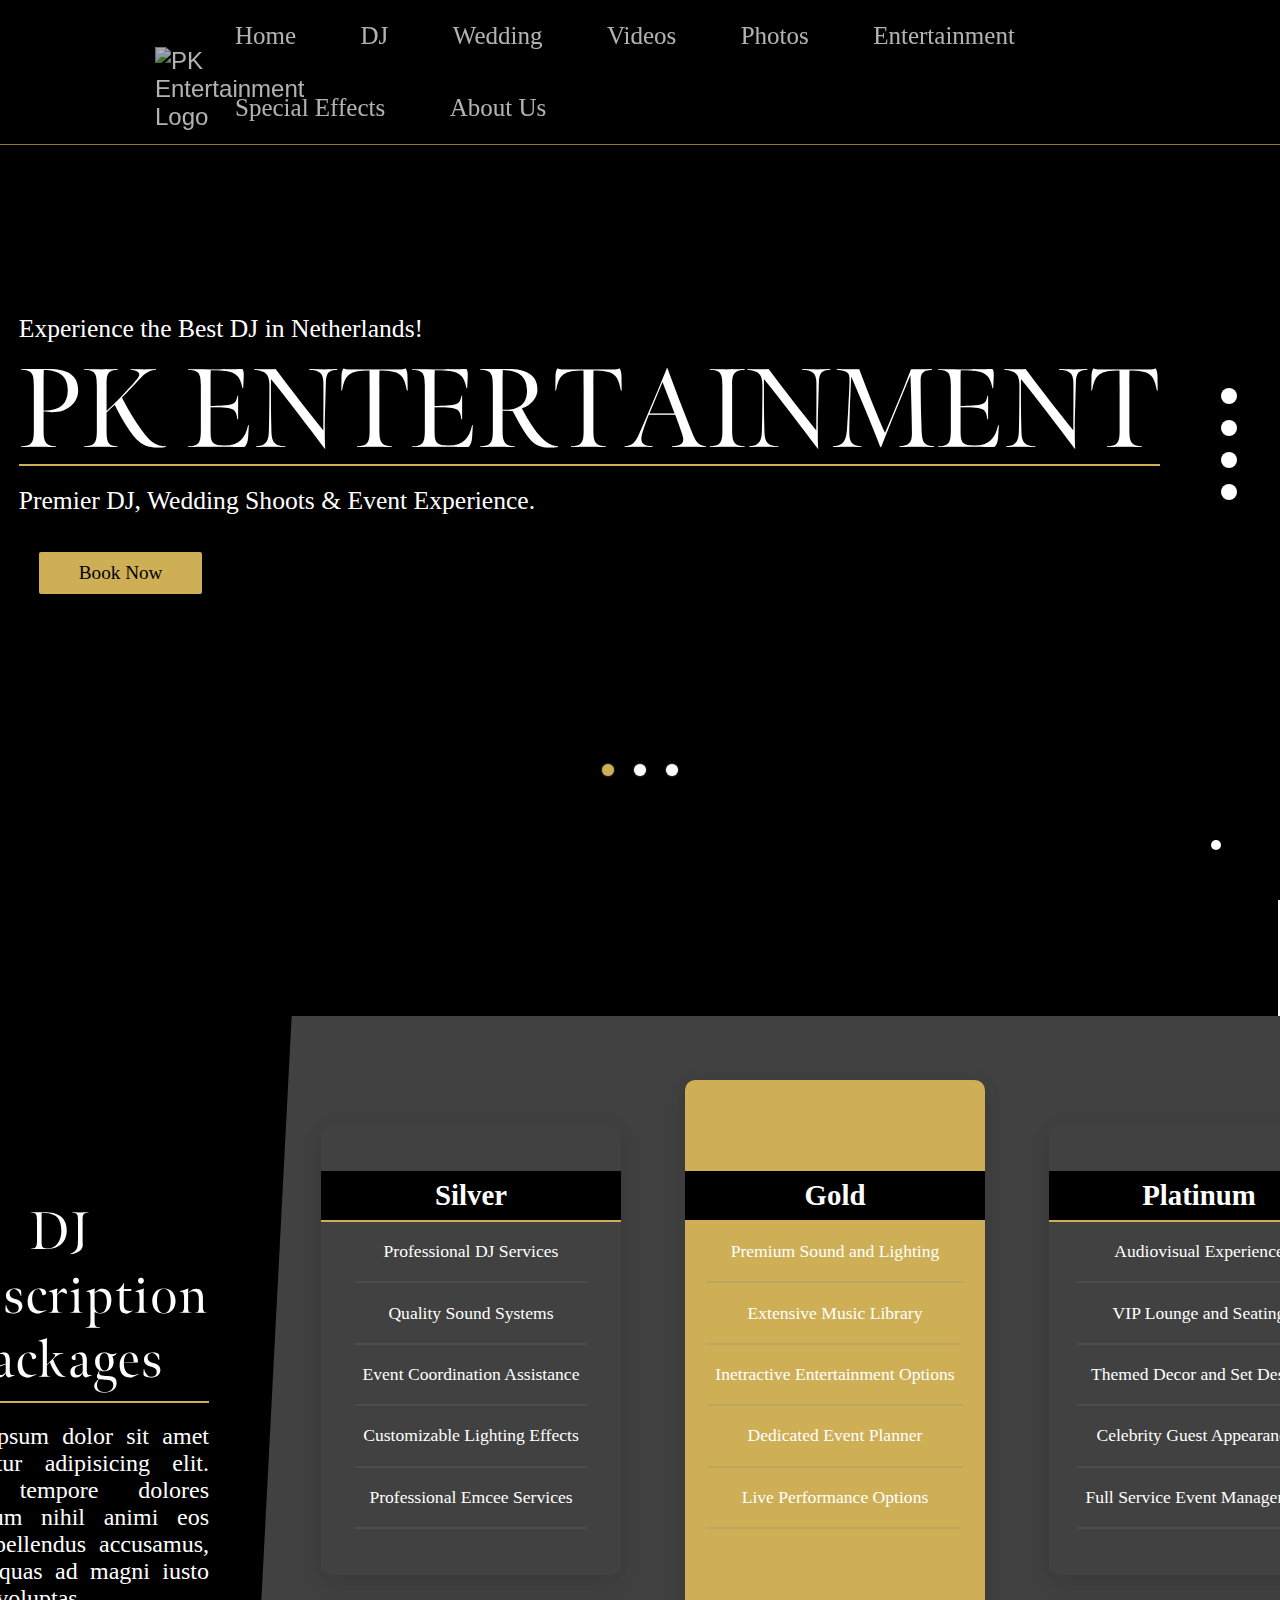
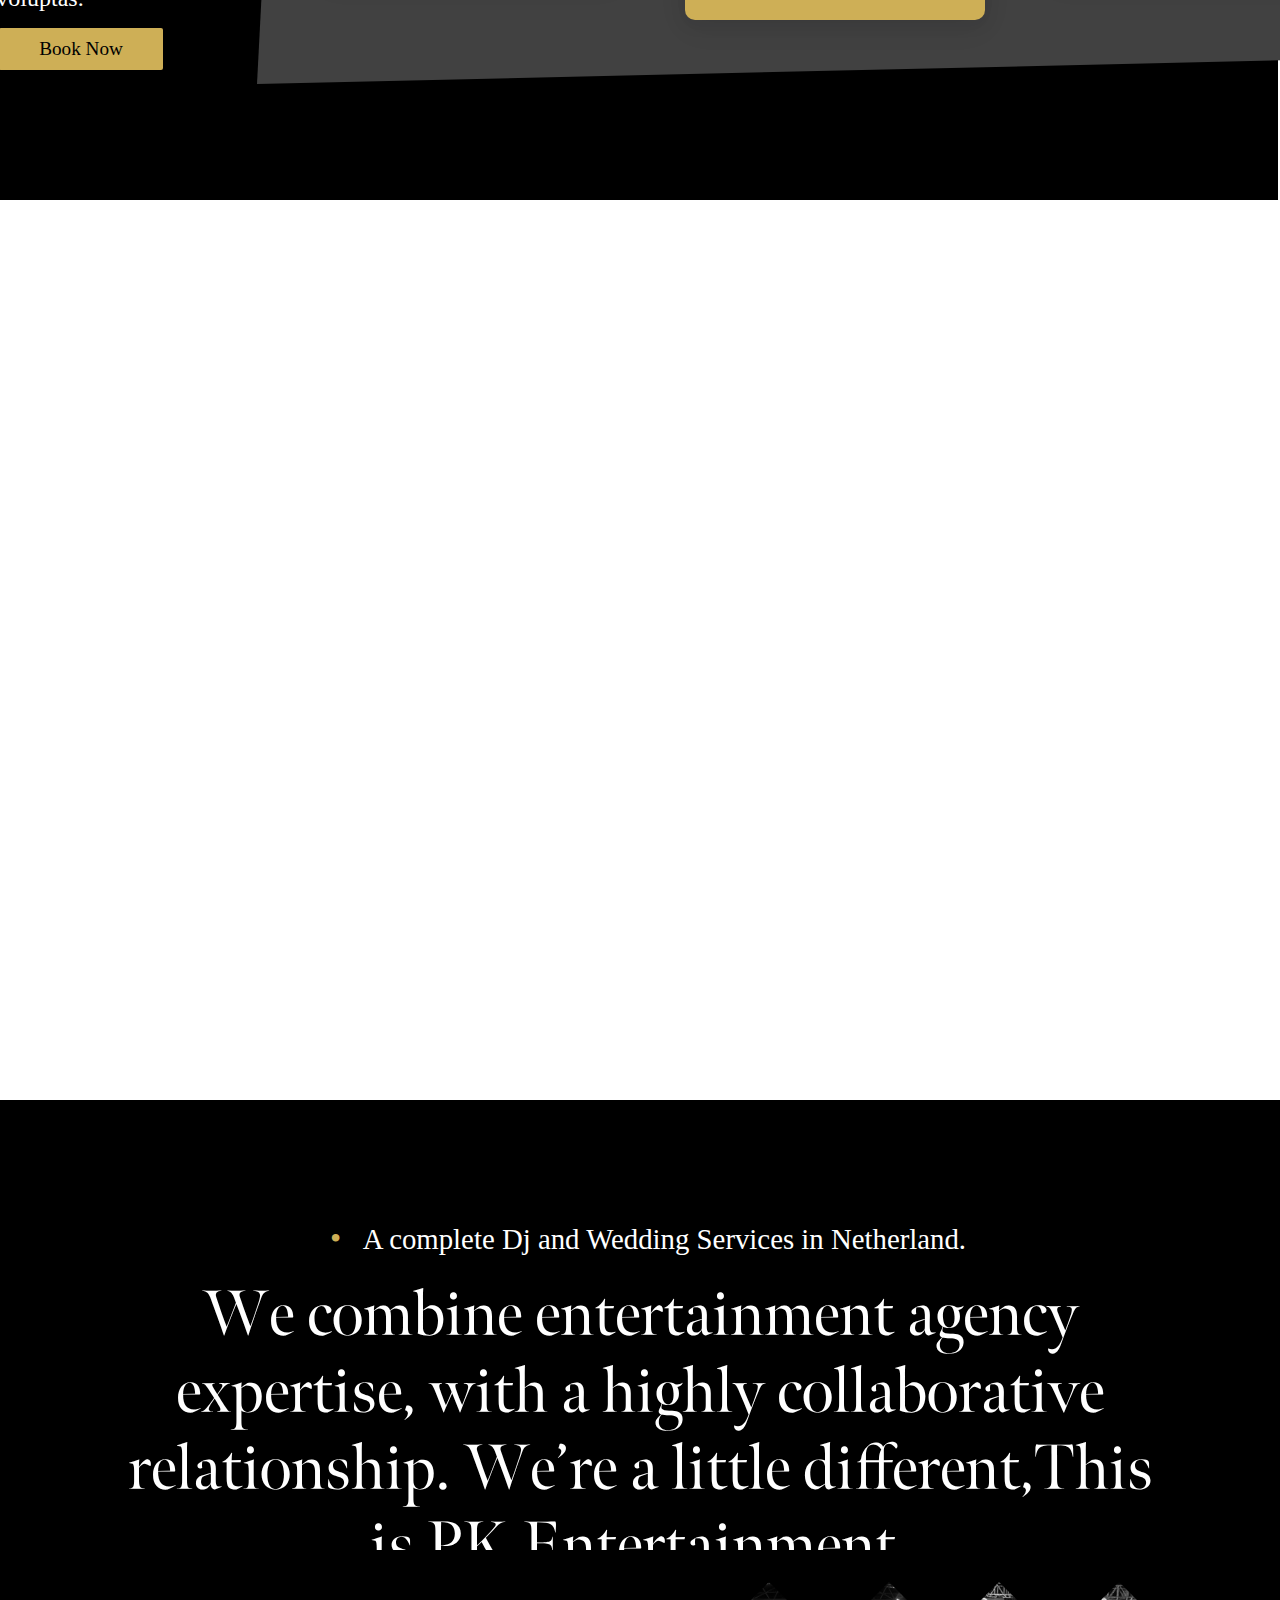
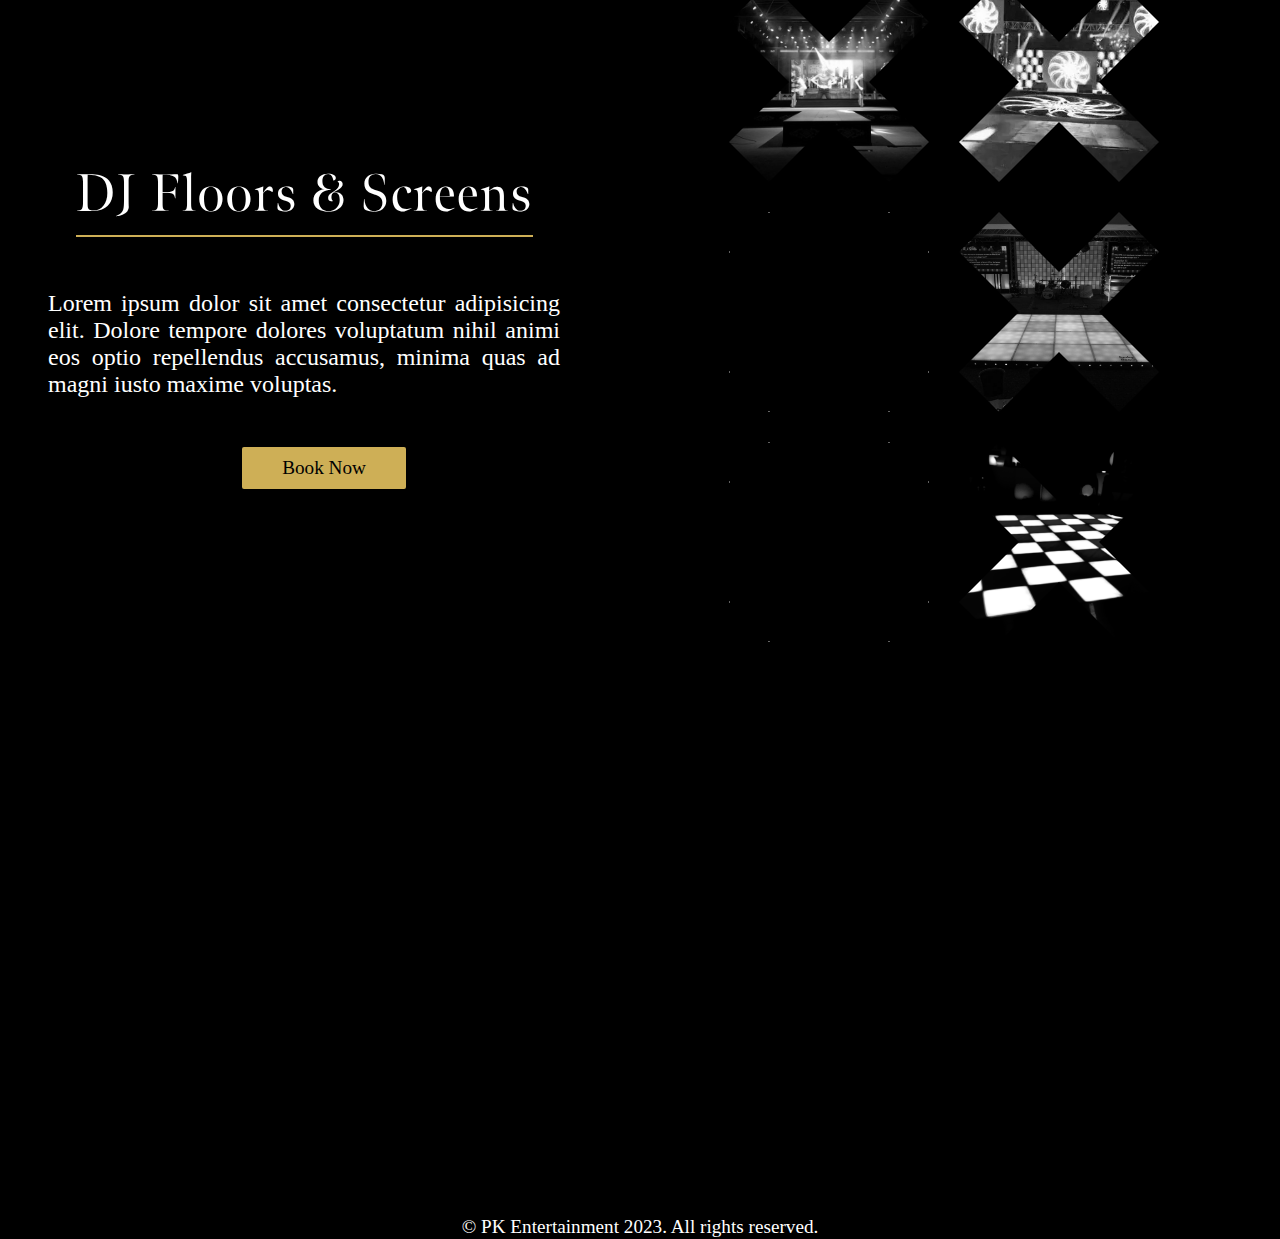
==== commit e9a2fe7c: "Update index.html" ====
--- a/index.html
+++ b/index.html
@@ -109,9 +109,9 @@
 
     <div id="main">
         <section class="PK-Homepage">
-            <img class="video-slide active" src="https://ibb.co/r07hVnV"></img>
-            <img class="video-slide" src="https://ibb.co/r07hVnV"></img>
-            <img class="video-slide" src="https://ibb.co/r07hVnV"></img>
+            <video class="video-slide active" src="./Dj2.mp4" autoplay muted loop></video>
+            <video class="video-slide" src="./photography.mp4" autoplay muted loop></video>
+            <video class="video-slide" src="./event2.mp4" autoplay muted loop></video>
             <i class="ri-question-answer-fill"></i>
             <!-- <div class="overlay"></div> -->
             <div class="PKhomepageContents">
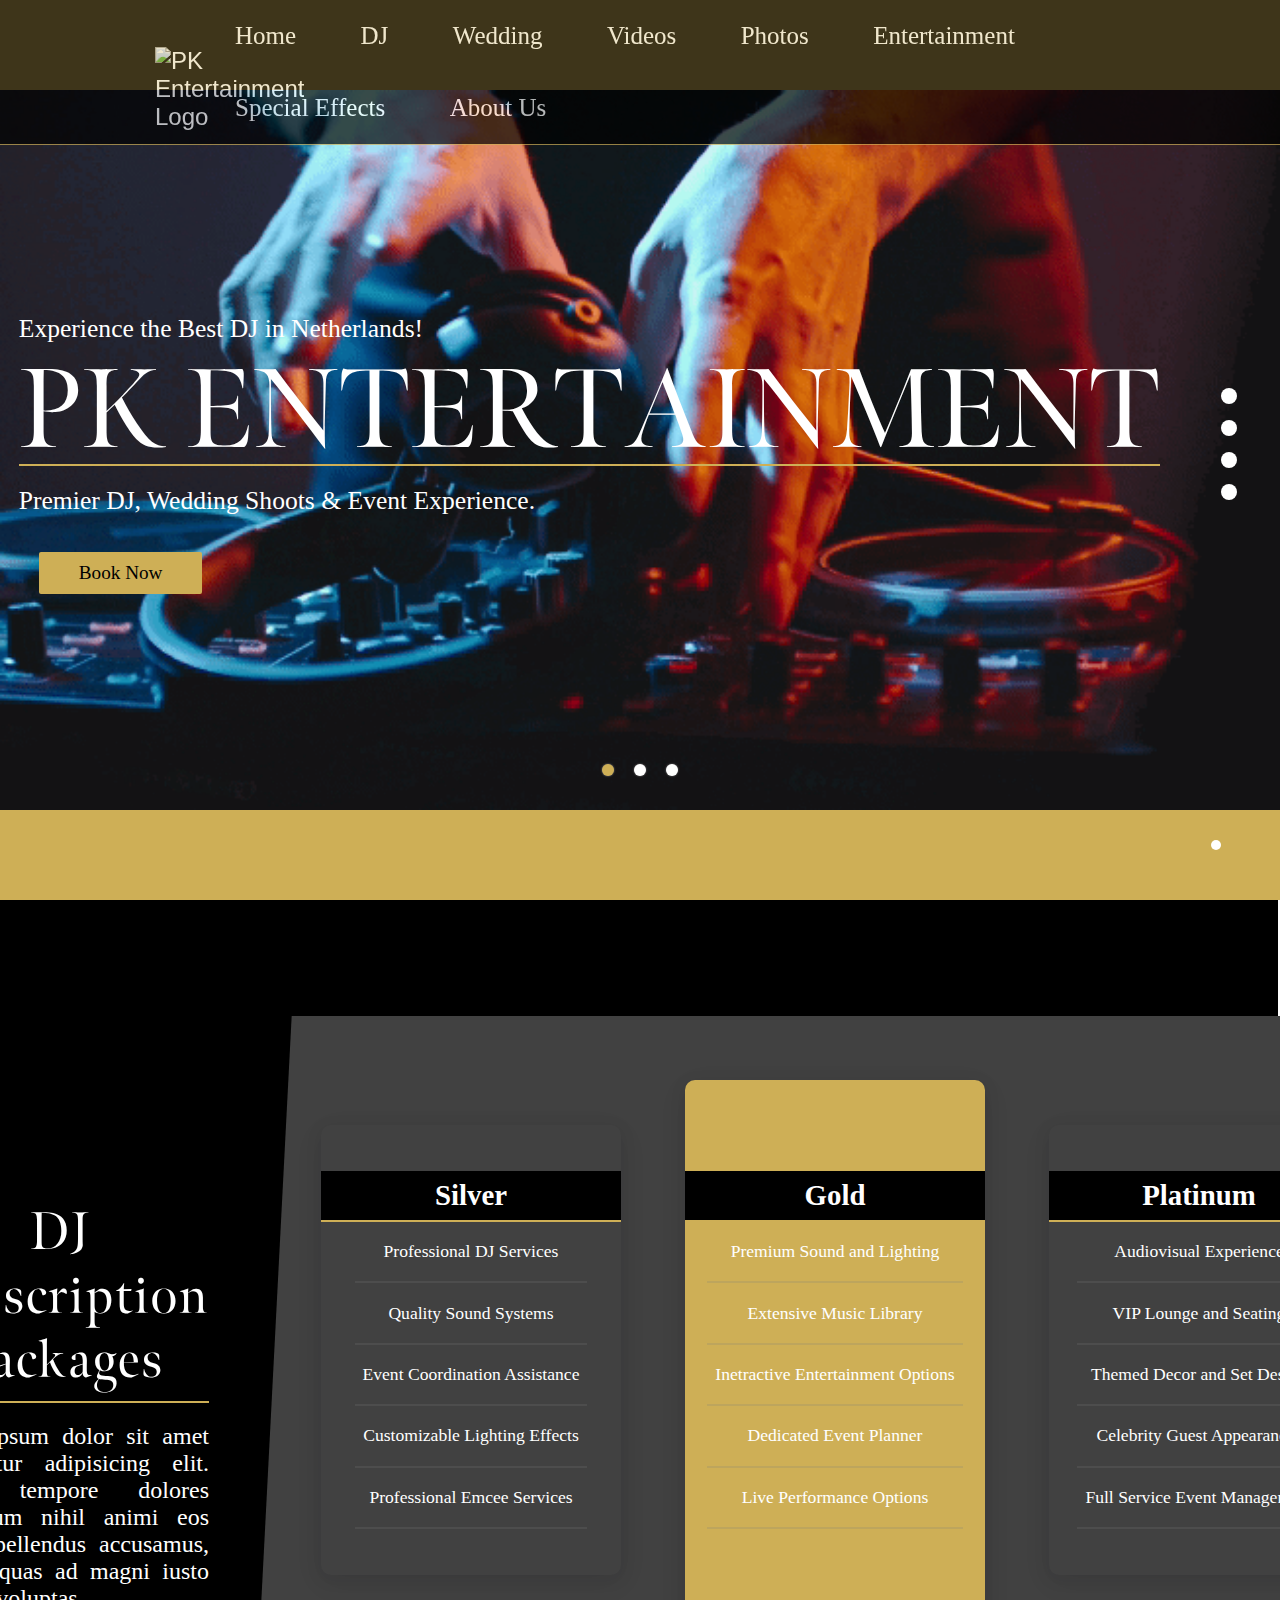
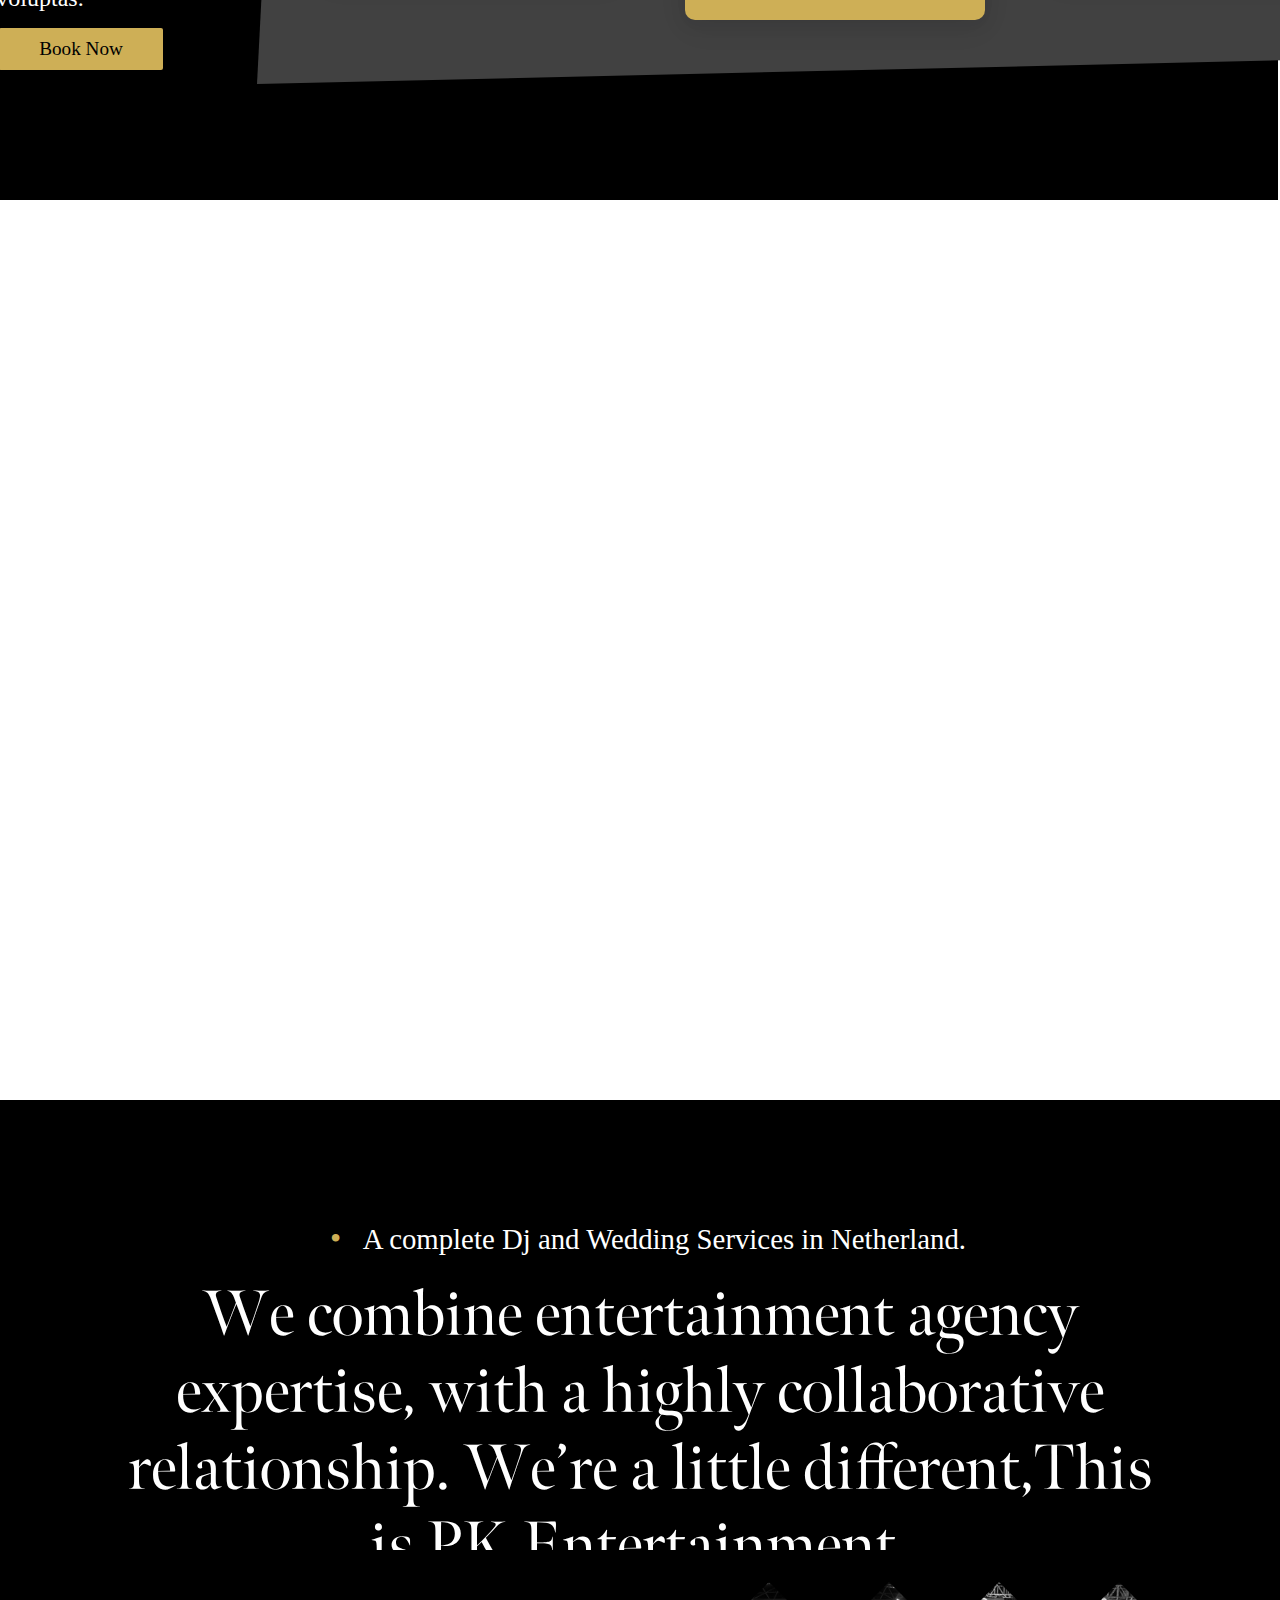
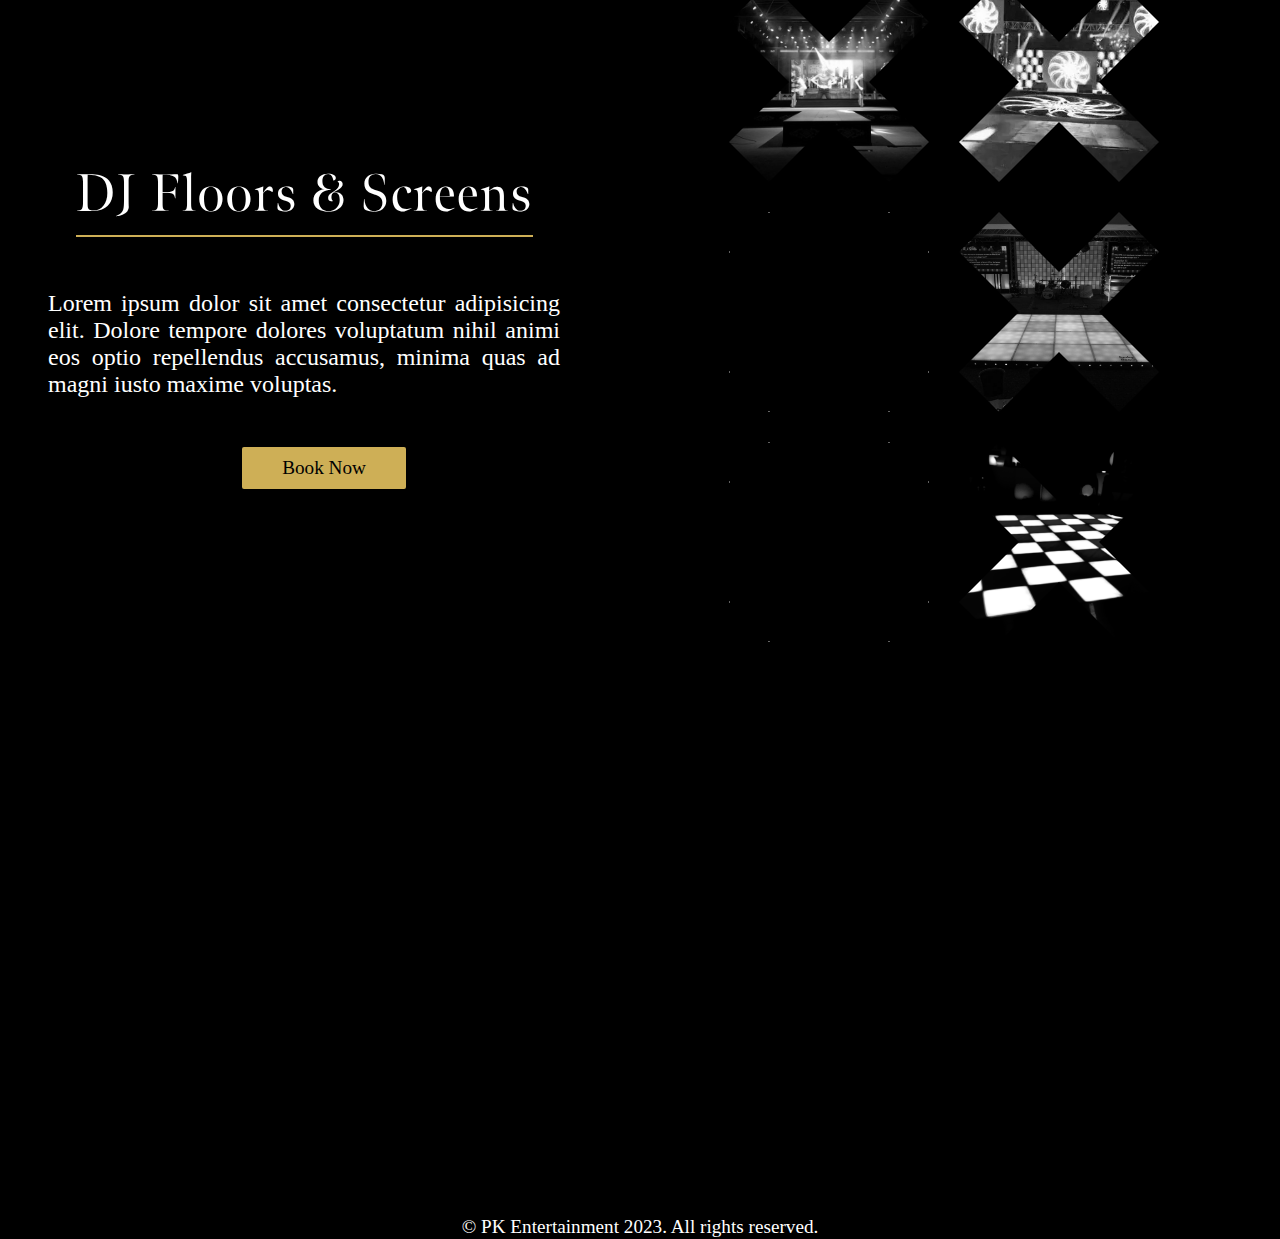
==== commit 15b92f8b: "Update index.html" ====
--- a/index.html
+++ b/index.html
@@ -109,9 +109,9 @@
 
     <div id="main">
         <section class="PK-Homepage">
-            <video class="video-slide active" src="./Dj2.mp4" autoplay muted loop></video>
-            <video class="video-slide" src="./photography.mp4" autoplay muted loop></video>
-            <video class="video-slide" src="./event2.mp4" autoplay muted loop></video>
+             <img class="video-slide active" src="./Dj2.gif" autoplay muted loop></img>
+            <img class="video-slide" src="./photography.gif" autoplay muted loop></img>
+            <img class="video-slide" src="./event2.gif" autoplay muted loop></img>
             <i class="ri-question-answer-fill"></i>
             <!-- <div class="overlay"></div> -->
             <div class="PKhomepageContents">
